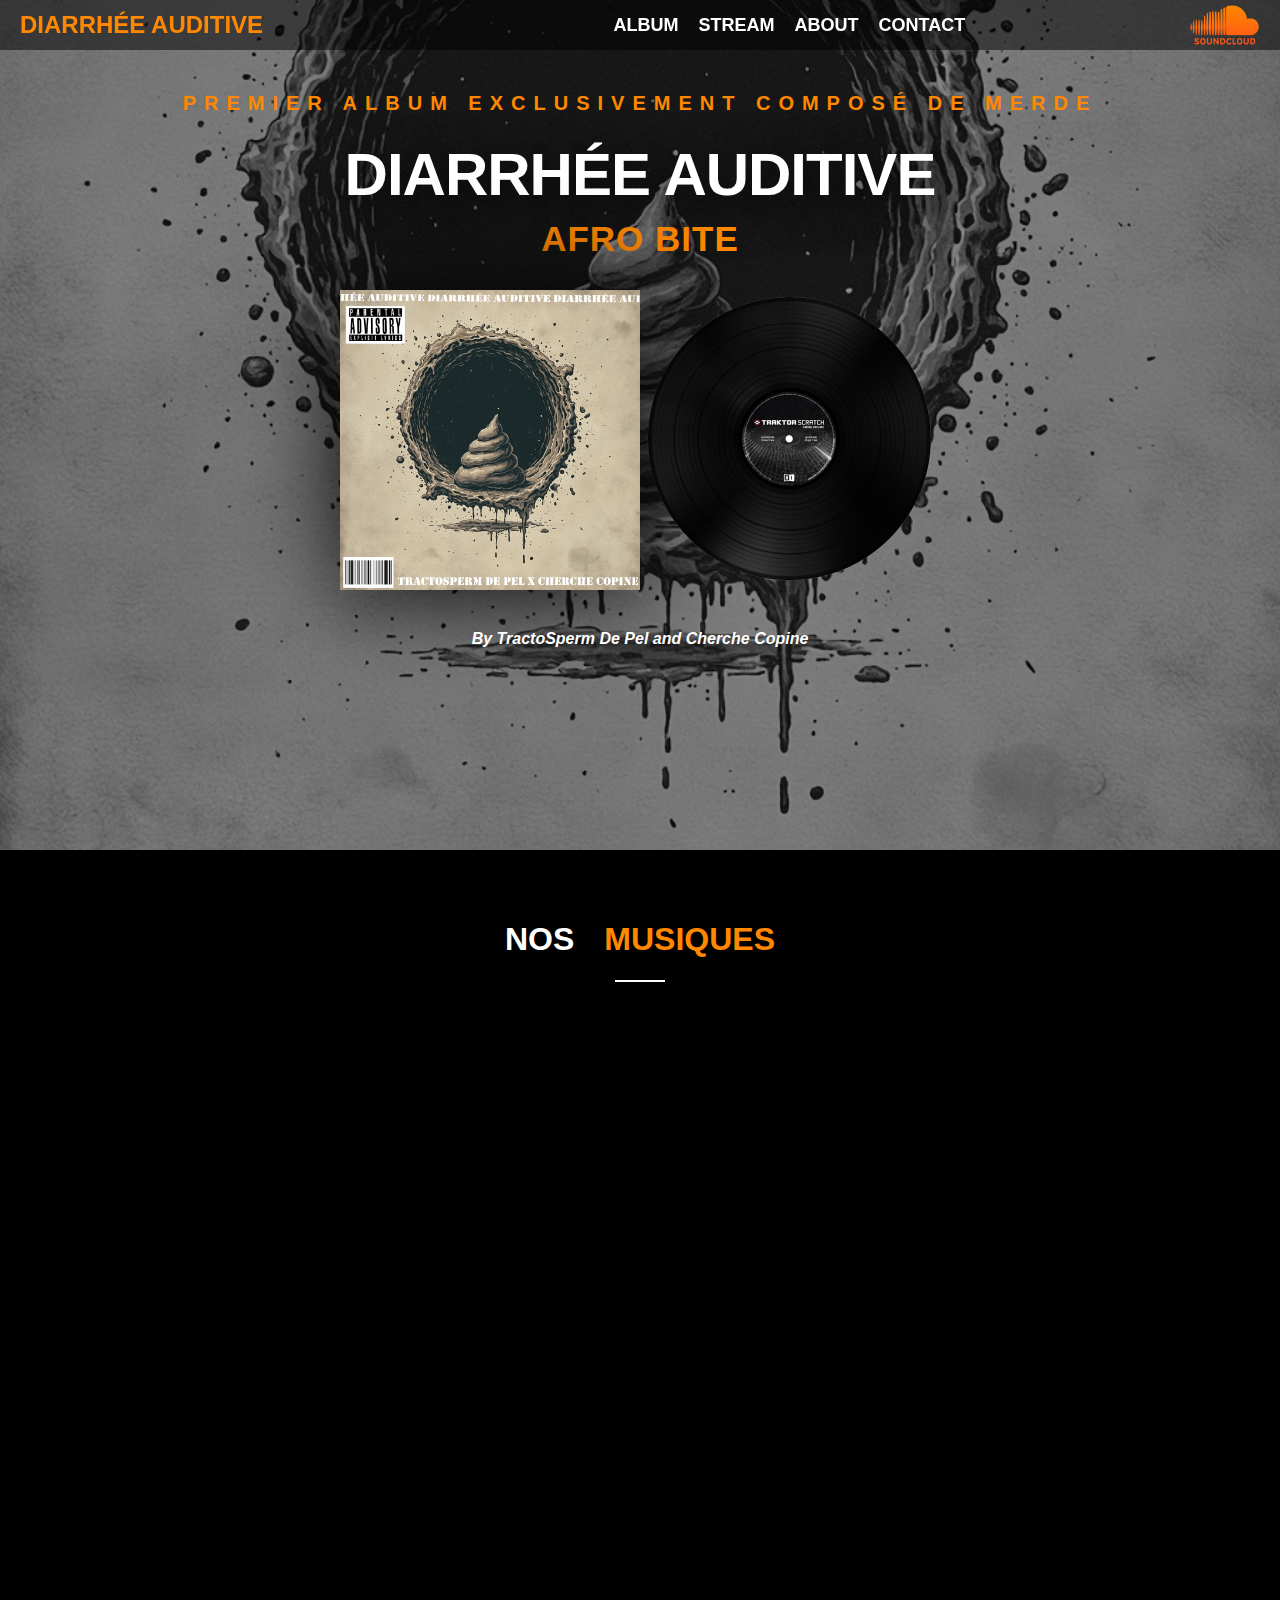
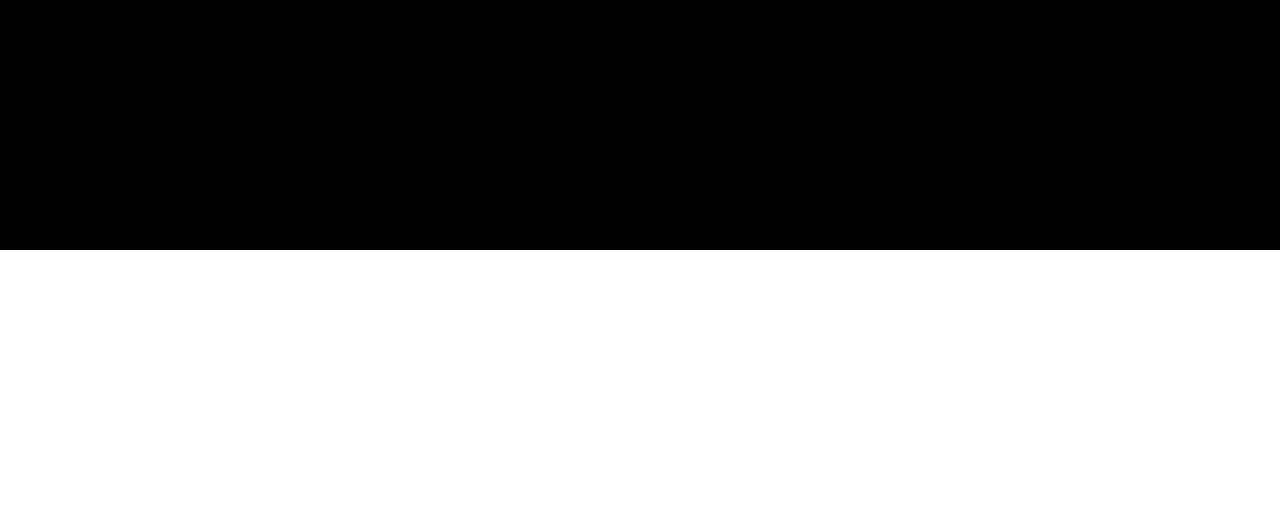
==== index.html @ 7f7ed0e4 "Premier commit" ====
<!DOCTYPE html>
<html lang="fr">
<head>
    <meta charset="UTF-8">
    <meta name="viewport" content="width=device-width, initial-scale=1.0, user-scalable=no">
    <title>Diarrhée Auditive</title>
    <link rel="stylesheet" href="style.css">
</head>
<body>
    <div id="background-container"> <!-- MENU -->
        <div id="support-sujet">
            <div id="top-container">
                <h1 id="title">DIARRHÉE AUDITIVE</h1> 
                <div id="menu-container"> <!-- menu bouton-->>
                    <a href="albumpage/album.html" class="link-menu">
                        <h2 class="menu-title">ALBUM</h2>
                    </a>
                    <a href="streampage/stream.html" class="link-menu">
                        <h2 class="menu-title">STREAM</h2>
                    </a>
                    <a href="aboutpage/about.html" class="link-menu">
                        <h2 class="menu-title">ABOUT</h2>
                    </a>
                    <a href="contactpage/contact.html" class="link-menu">
                        <h2 class="menu-title">CONTACT</h2>
                    </a>
                </div>
                <a href="https://soundcloud.com/nox_blr/sets/album-diarrhee-auditive/s-GoGhpEDgsUj?si=1db0912160c04962ada2b8319a96aca9&utm_source=clipboard&utm_medium=text&utm_campaign=social_sharing" target="_blank" id="soundcloud-link">
                    <img src="image/SoundCloud-Logoorange.png" alt="logo soundcloud" id="soundcloud-logo" >
                </a>
            </div>
        </div>
        <div id="big-title-container"> <!-- MAIN CONTENT --> <!--PREMIERE PARTIE-->
            <h3 id="subtitle-style" class="main-police">PREMIER ALBUM EXCLUSIVEMENT COMPOSÉ DE MERDE</h3>
            <h1 id="main-title-style" class="main-police">DIARRHÉE AUDITIVE</h1>
            <h1 id="music-type-style" class="main-police">AFRO BITE</h1>
        </div>
        <div id="image-container">
            <img src="image/cover.jpg" alt="vinyl" id="image-album-cover">
            <img src="image/Vinyl-PNG-Free-Download.png" alt="vinyl" alt="vinyl" id="vinyle-album-cover">
        </div> 
        <h4 id="by" class="main-police">By TractoSperm De Pel and Cherche Copine</h4>   
    </div>
    <div id="second-part-background"> <!--DEUXIEME PARTIE-->
        <div id="music-list-title">
            <h1 id="nos">NOS</h1>
            <h1 id="musiques">MUSIQUES</h1>
        </div>
        <div id="separateur"></div>
        <div id="music-container">
            <iframe width="100%" height="166" scrolling="no" frameborder="no" allow="autoplay" src="https://w.soundcloud.com/player/?url=https%3A//api.soundcloud.com/tracks/2039611456%3Fsecret_token%3Ds-JQapLzz7ywk&color=%23ff5500&auto_play=false&hide_related=false&show_comments=true&show_user=true&show_reposts=false&show_teaser=true" id="song-embed"></iframe>
            <iframe width="100%" height="166" scrolling="no" frameborder="no" allow="autoplay" src="https://w.soundcloud.com/player/?url=https%3A//api.soundcloud.com/tracks/2039614720%3Fsecret_token%3Ds-yDjEHBNuW1M&color=%23ff5500&auto_play=false&hide_related=false&show_comments=true&show_user=true&show_reposts=false&show_teaser=true" id="song-embed"></iframe>
            <iframe width="100%" height="166" scrolling="no" frameborder="no" allow="autoplay" src="https://w.soundcloud.com/player/?url=https%3A//api.soundcloud.com/tracks/2041405708%3Fsecret_token%3Ds-MADy9KGBsg6&color=%23ff5500&auto_play=false&hide_related=false&show_comments=true&show_user=true&show_reposts=false&show_teaser=true" id="song-embed"></iframe>
            <iframe width="100%" height="166" scrolling="no" frameborder="no" allow="autoplay" src="https://w.soundcloud.com/player/?url=https%3A//api.soundcloud.com/tracks/2041518165%3Fsecret_token%3Ds-SrRmL0BT6oC&color=%23ff5500&auto_play=false&hide_related=false&show_comments=true&show_user=true&show_reposts=false&show_teaser=true" id="song-embed"></iframe>
        </div>
    </div>
    <script src="script.js"></script>
</body>
</html>
---- style.css ----
body {
    height: 100%;
    margin: 0;
    padding: 0;
    overflow-x: hidden;
    
}
.main-police { /* CLASS POLICE SITE */
    font-family: 'Franklin Gothic Medium', 'Arial Narrow', Arial, sans-serif;
    color: white;
}
/*background + filtre sombre*/ 
#background-container {
    position: relative;
    width: 100%;
    height: 850px; 
    display: flex;
    flex-direction: column;
}
#background-container::before { 
    content: '';
    top: 0;
    left: 0;
    right: 0;
    bottom: 0;
    position: absolute;
    background-image: url("image/black\ and\ white.jpg");
    background-size: cover;
    background-position: center 82%;
    z-index: -1;
    filter: brightness(60%);
}
/*top container*/
#top-container {
    position: fixed;
    width: 100%;
    height: 50px;
    background-color: rgba(0, 0, 0, 0.5);
    display: flex;
    align-items: center;
}
/*titre*/
#title {
    width: 100%;
    margin-left: 20px;
    font-family: 'Franklin Gothic Medium', 'Arial Narrow', Arial, sans-serif;
    font-size: x-large;
    color: rgb(255, 136, 0);
}
/*bouton menu top container*/
#menu-container { /*container boutons menu*/
    width: 100%;
    height: 100%;
    display: flex;
}
.link-menu { /* empecher souligne bleu*/
    text-decoration: none;
}
.menu-title { 
    color: white;
    font-family: 'Franklin Gothic Medium', 'Arial Narrow', Arial, sans-serif;
    font-size: large;
    margin-right: 20px;
}
/*bouton-logo soundcloud*/
#soundcloud-logo {
    height: 80%;
    object-fit: contain;
    margin-right: 20px;
    padding-top: 5px;
}
#soundcloud-link {
    height: 100%; 
}
/* PAGE - MAIN CONTENT */
/* PREMIERE PARTIE*/
/*sous-titre, titre, style de musique*/
#big-title-container { 
    margin-top: 100px;
    height: 150px;
    width: 100%;
    display: flex;
    flex-direction: column;
    align-items: center;
    justify-content: center;
}
#subtitle-style {
    font-size: 20px;
    letter-spacing: 8px;
    margin: 0;
    color: rgb(255, 136, 0);
}
#main-title-style {
    font-size: 60px;
    margin: 0;
    margin-top: 25px;
    letter-spacing: -1px;
    text-shadow: 10px 10px 50px black;
    
}
#music-type-style {
    font-size: 35px;
    margin: 0;
    margin-top: 10px;
    letter-spacing: 1px;
    color: rgb(255, 136, 0);
}
/* image cover album */
#image-container {
    width: 100%;
    height: 320px;
    display: flex;
    justify-content: center;
    align-items: center;
    margin-top: 30px;
}
#image-album-cover {
    height: 300px;
    width: 300px;
    margin: 0;
    box-shadow: 0 0 100px black; 
}
#vinyle-album-cover {
    height: 300px;
    width: 300px;
    margin: 0;
    animation: rotate 5s linear infinite; /* détermine le temps de l'animation*/
    z-index: -1;
}
@keyframes rotate { /* animation, point 0 puis rotation en degré, de 0% à 100% comme une échelle de temps*/
    0% {
        transform: rotate(0deg);
    }
    100% {
        transform: rotate(360deg);
    }
}
#by {
    color: white;
    font-style: italic;
    font-size: medium;
    margin: auto;
    margin-top: 30px;
    margin-bottom: 0;
}
/* DEUXIEME PARTIE */
#second-part-background {
    width: 100%;
    height: 1000px;
    background-color: black;
}
#music-list-title {
    display: flex;
    flex-direction: row;
    justify-content: center;
    width: 100%;
    padding-top: 50px;
}
#nos {
    font-size: xx-large;
    font-family: 'Franklin Gothic Medium', 'Arial Narrow', Arial, sans-serif;
    color: white;
    margin-right: 15px
}
#separateur {
    width: 50px;
    height: 2px;
    background-color: white;
    margin: 0 auto;
}
#musiques {
    font-size: xx-large;
    font-family: 'Franklin Gothic Medium', 'Arial Narrow', Arial, sans-serif;
    color: rgb(255, 136, 0);
    margin-left: 15px;
}

#music-container {
    display: flex;
    flex-direction: column;
    align-items: center;
    justify-items: center;
    height: 100%;
    padding: 50px 100px 100px 100px;
}
#song-embed {
    margin-top: 10px;
    margin-bottom: 10px;
}
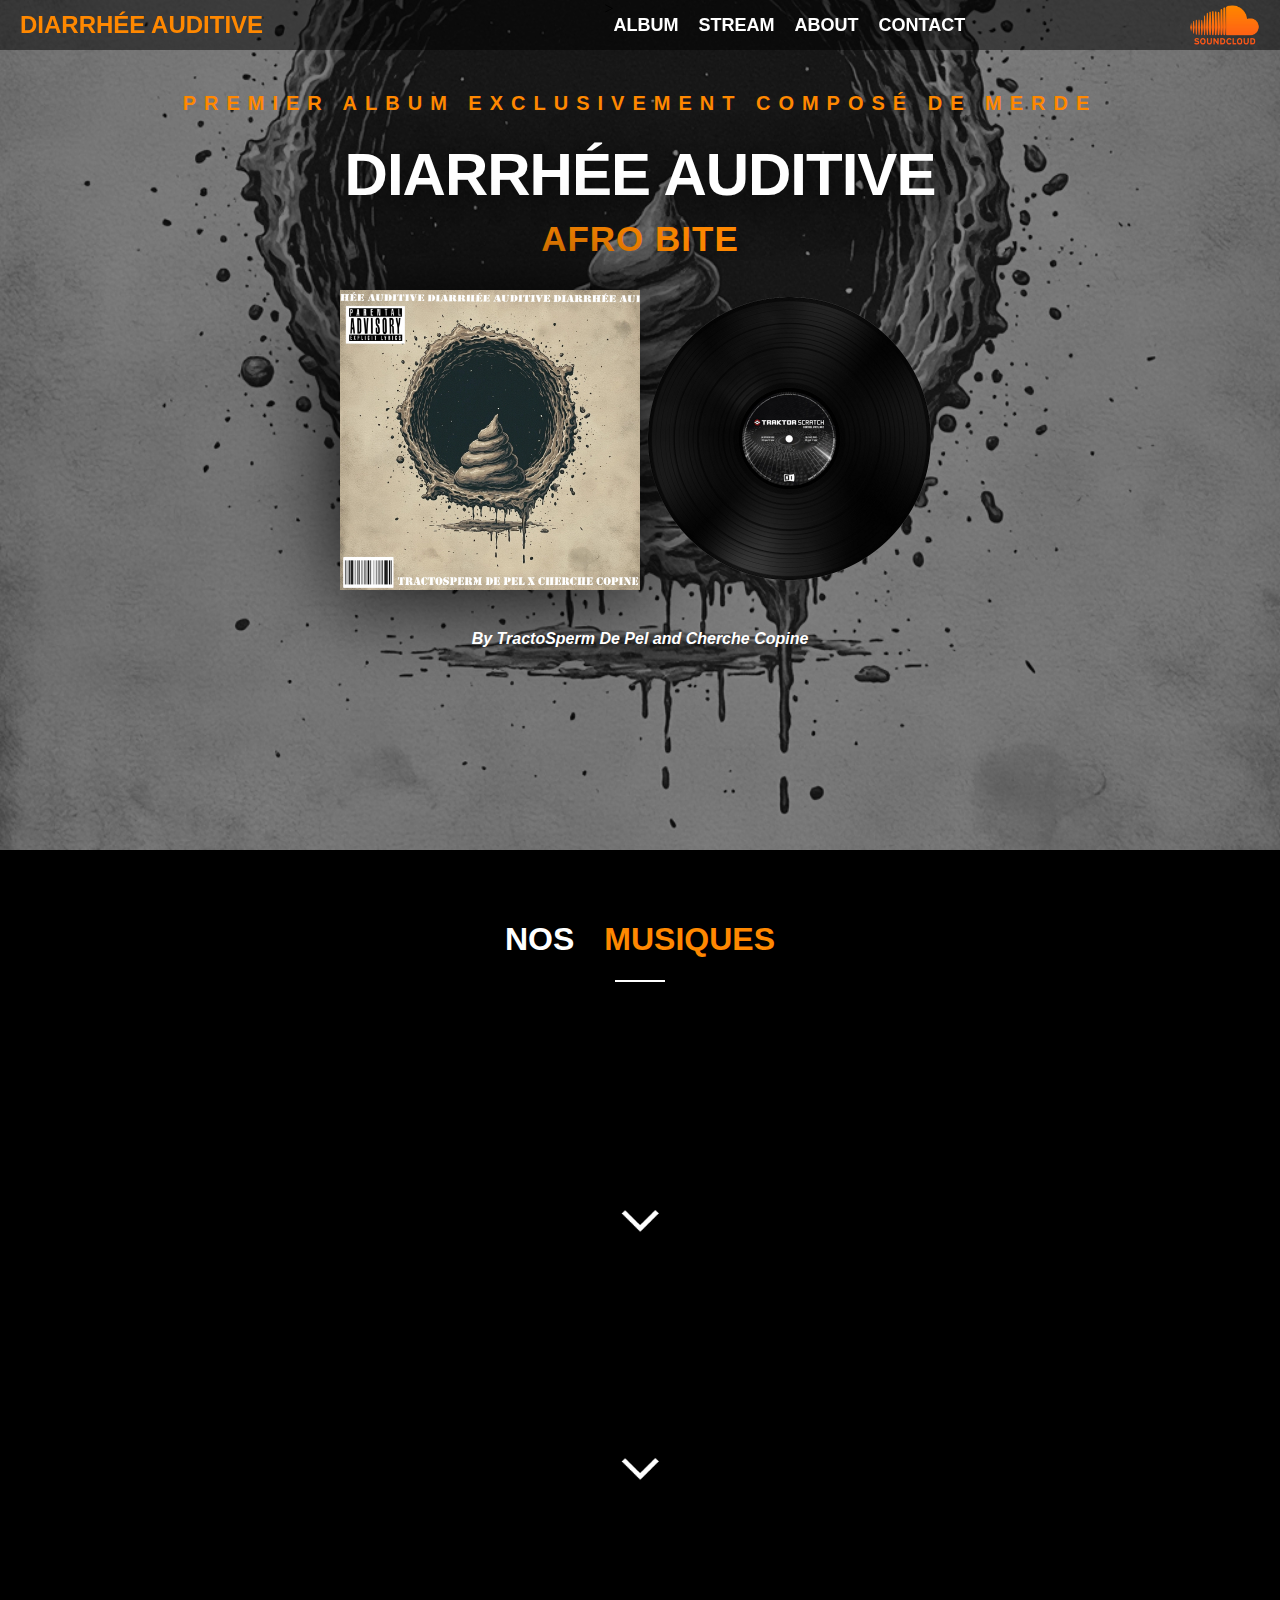
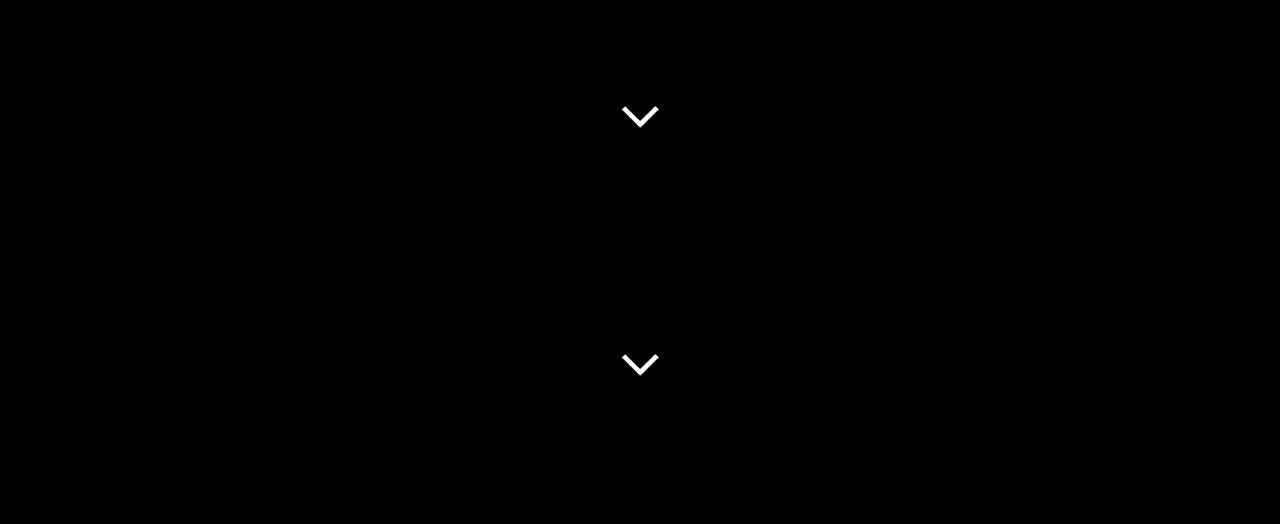
==== commit 093760b9: "Ajout: fleche paroles, animations" ====
--- a/index.html
+++ b/index.html
@@ -48,10 +48,18 @@
         </div>
         <div id="separateur"></div>
         <div id="music-container">
-            <iframe width="100%" height="166" scrolling="no" frameborder="no" allow="autoplay" src="https://w.soundcloud.com/player/?url=https%3A//api.soundcloud.com/tracks/2039611456%3Fsecret_token%3Ds-JQapLzz7ywk&color=%23ff5500&auto_play=false&hide_related=false&show_comments=true&show_user=true&show_reposts=false&show_teaser=true" id="song-embed"></iframe>
-            <iframe width="100%" height="166" scrolling="no" frameborder="no" allow="autoplay" src="https://w.soundcloud.com/player/?url=https%3A//api.soundcloud.com/tracks/2039614720%3Fsecret_token%3Ds-yDjEHBNuW1M&color=%23ff5500&auto_play=false&hide_related=false&show_comments=true&show_user=true&show_reposts=false&show_teaser=true" id="song-embed"></iframe>
-            <iframe width="100%" height="166" scrolling="no" frameborder="no" allow="autoplay" src="https://w.soundcloud.com/player/?url=https%3A//api.soundcloud.com/tracks/2041405708%3Fsecret_token%3Ds-MADy9KGBsg6&color=%23ff5500&auto_play=false&hide_related=false&show_comments=true&show_user=true&show_reposts=false&show_teaser=true" id="song-embed"></iframe>
-            <iframe width="100%" height="166" scrolling="no" frameborder="no" allow="autoplay" src="https://w.soundcloud.com/player/?url=https%3A//api.soundcloud.com/tracks/2041518165%3Fsecret_token%3Ds-SrRmL0BT6oC&color=%23ff5500&auto_play=false&hide_related=false&show_comments=true&show_user=true&show_reposts=false&show_teaser=true" id="song-embed"></iframe>
+            <iframe width="100%" height="166" scrolling="no" frameborder="no" allow="autoplay" src="https://w.soundcloud.com/player/?url=https%3A//api.soundcloud.com/tracks/2039611456%3Fsecret_token%3Ds-JQapLzz7ywk&color=%23ff5500&auto_play=false&hide_related=false&show_comments=true&show_user=true&show_reposts=false&show_teaser=true"></iframe>
+            <img src="image/fleche-blanche-bas.png" alt="fleche" id="fleche-blanche-one">
+            <p id="paroles-musique-one">Lorem ipsum dolor sit amet, consectetur adipisicing elit. Tempora doloribus minima quae corrupti deserunt ullam reiciendis, dolores a saepe nam odio blanditiis, cupiditate minus tenetur asperiores laboriosam error quibusdam! Voluptatem.</p>
+            <iframe width="100%" height="166" scrolling="no" frameborder="no" allow="autoplay" src="https://w.soundcloud.com/player/?url=https%3A//api.soundcloud.com/tracks/2039614720%3Fsecret_token%3Ds-yDjEHBNuW1M&color=%23ff5500&auto_play=false&hide_related=false&show_comments=true&show_user=true&show_reposts=false&show_teaser=true"></iframe>
+            <img src="image/fleche-blanche-bas.png" alt="fleche" id="fleche-blanche-two">
+            <p id="paroles-musique-two">Lorem ipsum dolor sit amet, consectetur adipisicing elit. Tempora doloribus minima quae corrupti deserunt ullam reiciendis, dolores a saepe nam odio blanditiis, cupiditate minus tenetur asperiores laboriosam error quibusdam! Voluptatem.</p>
+            <iframe width="100%" height="166" scrolling="no" frameborder="no" allow="autoplay" src="https://w.soundcloud.com/player/?url=https%3A//api.soundcloud.com/tracks/2041405708%3Fsecret_token%3Ds-MADy9KGBsg6&color=%23ff5500&auto_play=false&hide_related=false&show_comments=true&show_user=true&show_reposts=false&show_teaser=true"></iframe>
+            <img src="image/fleche-blanche-bas.png" alt="fleche" id="fleche-blanche-three">
+            <p id="paroles-musique-three">Lorem ipsum dolor sit amet, consectetur adipisicing elit. Tempora doloribus minima quae corrupti deserunt ullam reiciendis, dolores a saepe nam odio blanditiis, cupiditate minus tenetur asperiores laboriosam error quibusdam! Voluptatem.</p>
+            <iframe width="100%" height="166" scrolling="no" frameborder="no" allow="autoplay" src="https://w.soundcloud.com/player/?url=https%3A//api.soundcloud.com/tracks/2041518165%3Fsecret_token%3Ds-SrRmL0BT6oC&color=%23ff5500&auto_play=false&hide_related=false&show_comments=true&show_user=true&show_reposts=false&show_teaser=true"></iframe>
+            <img src="image/fleche-blanche-bas.png" alt="fleche" id="fleche-blanche-four">
+            <p id="paroles-musique-four">Lorem ipsum dolor sit amet, consectetur adipisicing elit. Tempora doloribus minima quae corrupti deserunt ullam reiciendis, dolores a saepe nam odio blanditiis, cupiditate minus tenetur asperiores laboriosam error quibusdam! Voluptatem.</p>
         </div>
     </div>
     <script src="script.js"></script>
--- a/style.css
+++ b/style.css
@@ -146,7 +146,7 @@
 /* DEUXIEME PARTIE */
 #second-part-background {
     width: 100%;
-    height: 1000px;
+    height: 100%;
     background-color: black;
 }
 #music-list-title {
@@ -183,7 +183,61 @@
     height: 100%;
     padding: 50px 100px 100px 100px;
 }
-#song-embed {
-    margin-top: 10px;
-    margin-bottom: 10px;
-}
+/* Fleches + paroles (js)*/
+/*1*/
+#fleche-blanche-one {
+    width: 50px;
+    height: 50px;
+    cursor: pointer;
+}
+#paroles-musique-one{
+    max-height: 0;
+    overflow: hidden;
+    background-color: blue;
+}
+#paroles-musique-one.visible {
+    max-height: 100px;
+}
+/*2*/
+#fleche-blanche-two {
+    width: 50px;
+    height: 50px;
+    cursor: pointer;
+}
+#paroles-musique-two{
+    max-height: 0;
+    overflow: hidden;
+    background-color: blue;
+}
+#paroles-musique-two.visible {
+    max-height: 100px;
+}
+/*3*/
+#fleche-blanche-three {
+    width: 50px;
+    height: 50px;
+    cursor: pointer;
+}
+#paroles-musique-three{
+    max-height: 0;
+    overflow: hidden;
+    background-color: blue;
+}
+#paroles-musique-three.visible {
+    max-height: 100px;
+}
+/*4*/
+#fleche-blanche-four {
+    width: 50px;
+    height: 50px;
+    cursor: pointer;
+}
+#paroles-musique-four{
+    max-height: 0;
+    overflow: hidden;
+    background-color: blue;
+}
+#paroles-musique-four.visible {
+    max-height: 100px;
+}
+
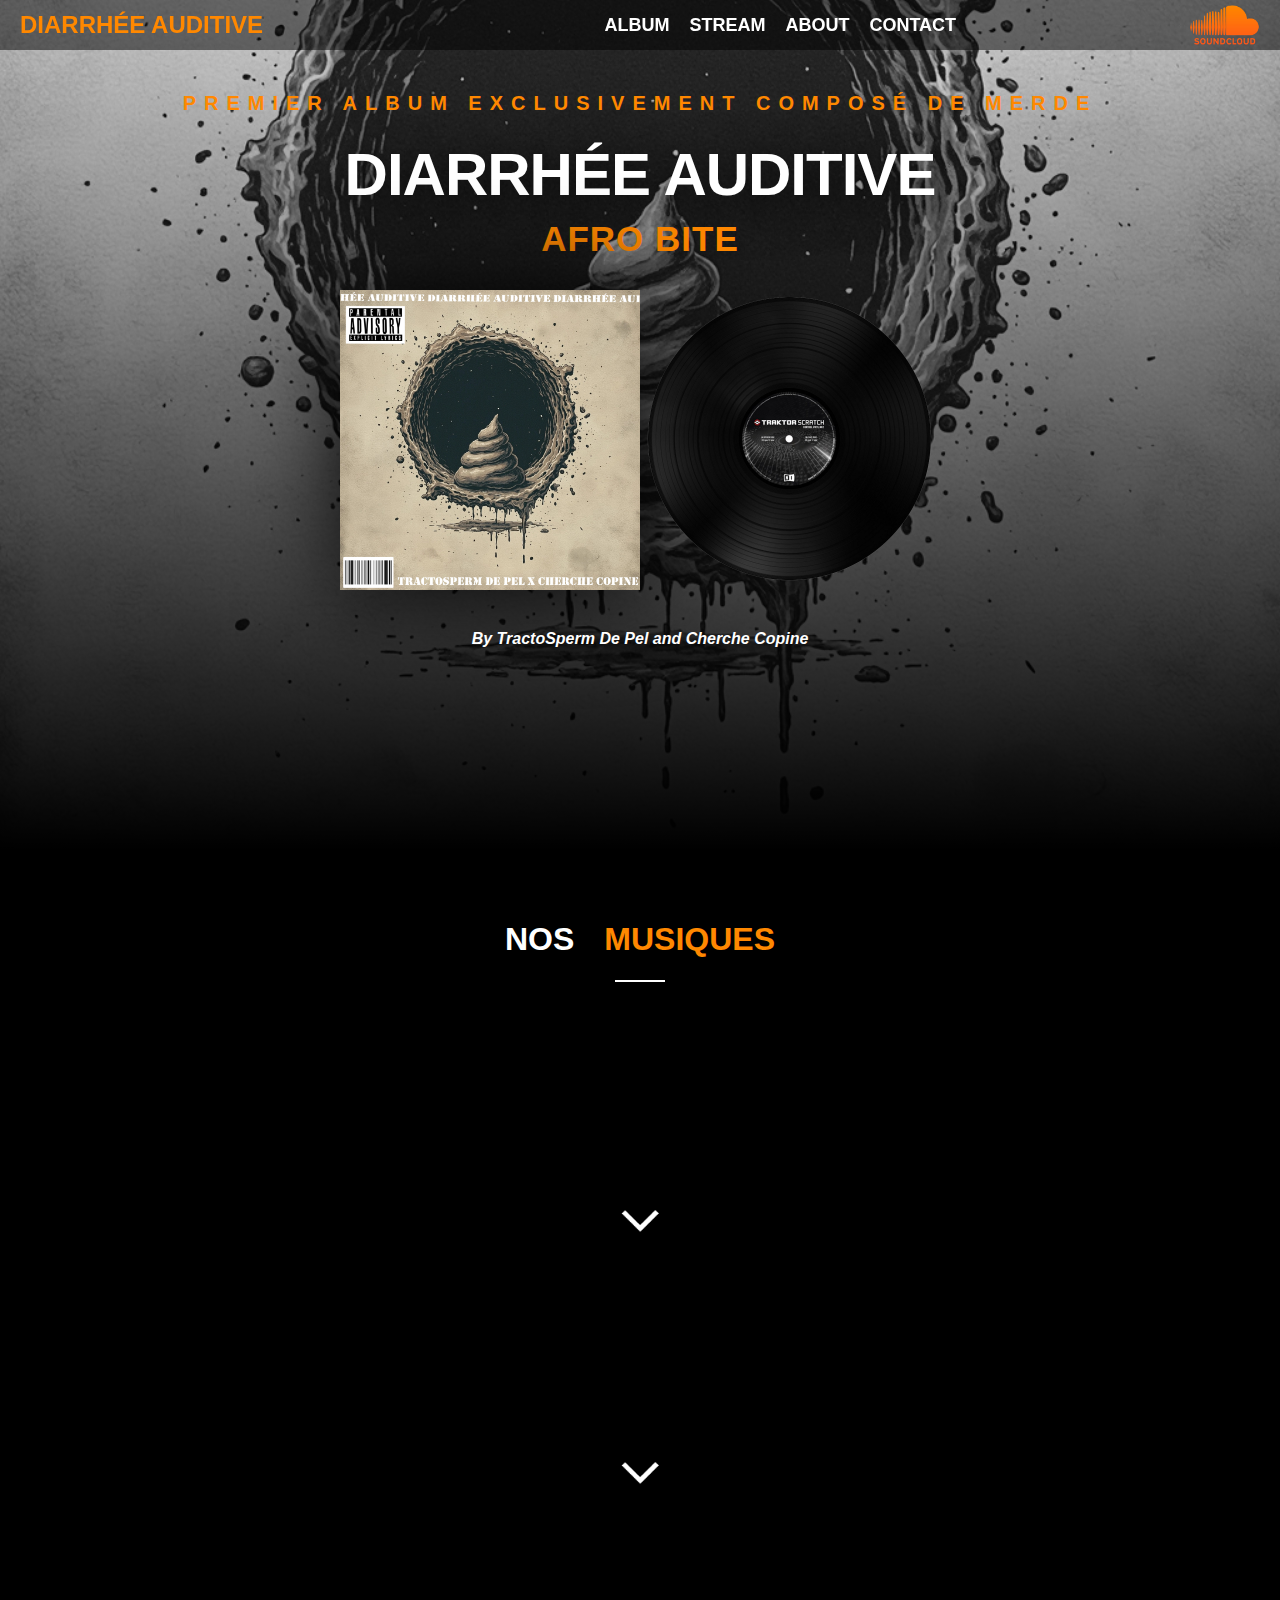
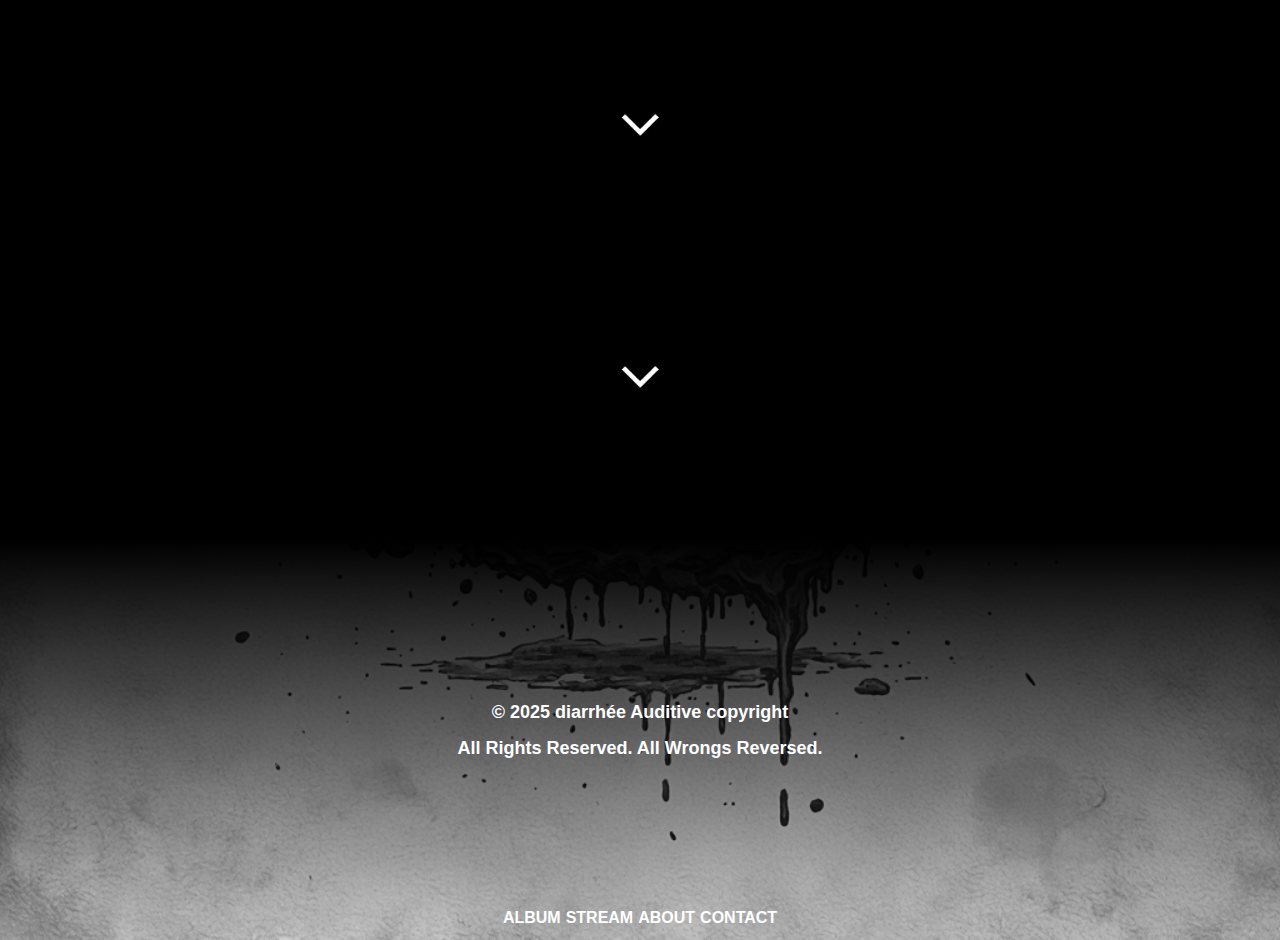
==== commit a73c14a6: "main page release" ====
--- a/index.html
+++ b/index.html
@@ -8,10 +8,9 @@
 </head>
 <body>
     <div id="background-container"> <!-- MENU -->
-        <div id="support-sujet">
             <div id="top-container">
                 <h1 id="title">DIARRHÉE AUDITIVE</h1> 
-                <div id="menu-container"> <!-- menu bouton-->>
+                <div id="menu-container"> <!-- menu bouton-->
                     <a href="albumpage/album.html" class="link-menu">
                         <h2 class="menu-title">ALBUM</h2>
                     </a>
@@ -29,7 +28,6 @@
                     <img src="image/SoundCloud-Logoorange.png" alt="logo soundcloud" id="soundcloud-logo" >
                 </a>
             </div>
-        </div>
         <div id="big-title-container"> <!-- MAIN CONTENT --> <!--PREMIERE PARTIE-->
             <h3 id="subtitle-style" class="main-police">PREMIER ALBUM EXCLUSIVEMENT COMPOSÉ DE MERDE</h3>
             <h1 id="main-title-style" class="main-police">DIARRHÉE AUDITIVE</h1>
@@ -50,16 +48,205 @@
         <div id="music-container">
             <iframe width="100%" height="166" scrolling="no" frameborder="no" allow="autoplay" src="https://w.soundcloud.com/player/?url=https%3A//api.soundcloud.com/tracks/2039611456%3Fsecret_token%3Ds-JQapLzz7ywk&color=%23ff5500&auto_play=false&hide_related=false&show_comments=true&show_user=true&show_reposts=false&show_teaser=true"></iframe>
             <img src="image/fleche-blanche-bas.png" alt="fleche" id="fleche-blanche-one">
-            <p id="paroles-musique-one">Lorem ipsum dolor sit amet, consectetur adipisicing elit. Tempora doloribus minima quae corrupti deserunt ullam reiciendis, dolores a saepe nam odio blanditiis, cupiditate minus tenetur asperiores laboriosam error quibusdam! Voluptatem.</p>
+            <p id="paroles-musique-one">Ecoute bien ça :<br>
+
+                J'te prends, j'te montre et t'as qu'à suivre<br>
+                J'espère que t'as bien compris mon Titou<br>
+                Tu vas rien voir arriver et tu vas tout te prendre dans le nez<br>
+                On est là pour s'amuser mon kouakoubébou<br>
+                
+                Tout est pour moi ! Tout est pour mouaaaaaa<br>
+                Nonnn ! Tout est pour toi, c'est moi qui décide<br> 
+                je te earthquake le tortencule mais t'as du ping donc tu peux même pas me Stream<br> 
+                caca caca caca caca<br>
+                
+                Azi T'es qu'un jouet tu es mon délire<br> 
+                Emboite moi le pétou comme dans tétris<br>
+                et lèche la cuvette qui est pleine d'épice,<br>
+                Gucci Zgueg, Elle aime mon Gucci zgueg<br> 
+                
+                Faire n'oubliez pas les paroles c'est bien,<br>
+                mais lécher le baltrou de nicolas arone ce chien,<br>
+                je suis là pour m'amuser c'est juste un détail,<br>
+                gobe moi l'orteil comme du bétail<br>
+                
+                Tout est pour moi ! Tout est pour mouaaaaaa<br>
+                Nonnn ! Tout est pour toi, c'est moi qui décide <br>
+                je te earthquake le Tortencule mais t'as du ping donc tu peux même pas me Stream<br> 
+                caca caca caca caca<br>
+                
+                Batiste j'ai faim, nourri moi de ton lait<br> 
+                Cherche copine fort en TFT<br> 
+                utilise tes deux mains pour me branler <br>
+                Mon gros zgueg dans ta bouche pour te clacher <br>
+                glop glop<br> 
+                
+                zero rêves tu me lustre bien le glaive<br>
+                abasourdi tu bois mon pipi <br>
+                Tu vois Batistou j'allais pas mentir <br>
+                Je t'avais dit de m'obéir <br>
+                T'as un tout p'tit Zgueg (prout prout prout prout)<br>
+                
+                Tout est pour moi ! Tout est pour mouaaaaaa<br>
+                Nonnn ! Tout est pour toi, c'est moi qui décide <br>
+                je te earthquake le Tortencule mais t'as du ping donc tu peux même pas me Stream <br>
+                caca caca caca caca<br></p>
             <iframe width="100%" height="166" scrolling="no" frameborder="no" allow="autoplay" src="https://w.soundcloud.com/player/?url=https%3A//api.soundcloud.com/tracks/2039614720%3Fsecret_token%3Ds-yDjEHBNuW1M&color=%23ff5500&auto_play=false&hide_related=false&show_comments=true&show_user=true&show_reposts=false&show_teaser=true"></iframe>
             <img src="image/fleche-blanche-bas.png" alt="fleche" id="fleche-blanche-two">
-            <p id="paroles-musique-two">Lorem ipsum dolor sit amet, consectetur adipisicing elit. Tempora doloribus minima quae corrupti deserunt ullam reiciendis, dolores a saepe nam odio blanditiis, cupiditate minus tenetur asperiores laboriosam error quibusdam! Voluptatem.</p>
+            <p id="paroles-musique-two">
+                ça y est, tu es prêt ? 
+                
+                
+                vas y nico lance toi <br>
+                t'as bien compris ça mon baka<br>
+                si t'y arrive j'mangerai ton caca<br>
+                ouvre moi la porte j'te mettrai mon gros doigtttttt<br>
+                
+                
+                
+                j'espère nico que t'as bien compris<br>
+                te hype quatre jours pour un jeu ça c'est ta vie <br>
+                Toutes tes pensées te ramènent au fion <br>
+                une seule question ? quoi de plus drole que le caca <br>
+                
+                
+                
+                Merci nicofade mon bebou<br>
+                Avec ton aide je lui percerai un trou <br>
+                J'ai un ticket sur ta daronne <br>
+                Regarde bien tout ce que je lui donne <br>
+                
+                
+                
+                Tous les deux seuls dans la montagne <br>
+                banddeur de taureau sale chacal,<br>
+                turbine a me-sper dans ton baltrou <br>
+                ça carry les petits coups de mous<br>
+                
+                
+                j'espère nico que t'as bien compris<br>
+                te hype quatre jours pour un jeu ça c'est ta vie <br>
+                Toutes tes pensées te ramènent au fion <br>
+                une seule question ? quoi de plus drole que le caca<br>
+                
+                
+                
+                Désolé Sam on est pas cinq<br>
+                Abandonné j'lance en TFT avec mon titou <br>
+                Travail d'équipe avec son pétou <br>
+                pendant que je lui caresse son bout<br>
+                
+                
+                
+                nicolas arone arrête de courir <br>
+                continue à fuir je vais te punir <br>
+                no homo tu sais déjà tout<br>
+                sortir le gode mimi et t'le mettre dans le trou<br>
+                
+                
+                j'espère nico que t'as bien compris<br>
+                te hype quatre jours pour un jeu ça c'est ta vie <br>
+                Toutes tes pensées te ramènent au fion <br>
+                une seule question ? quoi de plus drole que le caca <br>
+                
+                
+                
+                Toujours au block à la fac tu l'exiges,<br>
+                mais moi je préfèrerai te tenir la tige <br>
+                Dans cet endroit plein de troubadours<br>
+                des creeper là dedans il y en as tous les jours <br>
+                
+                Mon petit nicolas arone,<br>
+                Duralex sed lex tu connais la chanson <br>
+                Je vais sortir le latex et t'en mettre plein le fionnnnnnnnnn <br>
+                caca caca caca caca caca <br></p>
             <iframe width="100%" height="166" scrolling="no" frameborder="no" allow="autoplay" src="https://w.soundcloud.com/player/?url=https%3A//api.soundcloud.com/tracks/2041405708%3Fsecret_token%3Ds-MADy9KGBsg6&color=%23ff5500&auto_play=false&hide_related=false&show_comments=true&show_user=true&show_reposts=false&show_teaser=true"></iframe>
             <img src="image/fleche-blanche-bas.png" alt="fleche" id="fleche-blanche-three">
             <p id="paroles-musique-three">Lorem ipsum dolor sit amet, consectetur adipisicing elit. Tempora doloribus minima quae corrupti deserunt ullam reiciendis, dolores a saepe nam odio blanditiis, cupiditate minus tenetur asperiores laboriosam error quibusdam! Voluptatem.</p>
             <iframe width="100%" height="166" scrolling="no" frameborder="no" allow="autoplay" src="https://w.soundcloud.com/player/?url=https%3A//api.soundcloud.com/tracks/2041518165%3Fsecret_token%3Ds-SrRmL0BT6oC&color=%23ff5500&auto_play=false&hide_related=false&show_comments=true&show_user=true&show_reposts=false&show_teaser=true"></iframe>
             <img src="image/fleche-blanche-bas.png" alt="fleche" id="fleche-blanche-four">
-            <p id="paroles-musique-four">Lorem ipsum dolor sit amet, consectetur adipisicing elit. Tempora doloribus minima quae corrupti deserunt ullam reiciendis, dolores a saepe nam odio blanditiis, cupiditate minus tenetur asperiores laboriosam error quibusdam! Voluptatem.</p>
+            <p id="paroles-musique-four">
+                T'es prêt mon loulou ?<br>
+                Titouan… un homme ? peut-être pas<br>
+                
+                
+                
+                Titou t'es nul à chier c'est indéniable, <br>
+                La diarrhée dans les chiottes, c'est pas palpable, <br>
+                Mes condoléances je sais que tu es frêle <br>
+                Ouais tu sais elle est morte ADèLE… Mais quand j'ai ouvert mon frigo……<br>
+                MOZARELLAAAAAA !!!!!!!!<br>
+                
+                
+                Motivation dans les cartons,<br>
+                Seule solution te lécher les tétton,<br>
+                Plaisir coupable avoueeeeee <br>
+                Tu te secoue sur Hatsouné Mikou <br>
+                Caca caca caca <br>
+                
+                
+                ARKOSE c'est ta deuxième maison <br>
+                comme quoi c'est mieux que de dormir sous les ponts<br>
+                Tu grimpes, tu veux toucher le ciel <br>
+                tu glisses sur ton caca c'est un rituel, <br>
+                A chaque prise ton baltrou qui dérape, <br>
+                Un geyser de diarrhée qui s'échappe<br>
+                
+                
+                Toulouse la ville maudite,<br>
+                débloque le vélib et reprend ta visite <br>
+                Fontenay le Comte ta maison de centre afrique<br>
+                Toujours dans ton cœur ta ville t'appelle<br>
+                Avant de partir met un rappel : "NICO LE CHIEN TE DOIT 12 BALLES"<br>
+                
+                
+                Motivation dans les cartons,<br>
+                Seule solution te lécher les tétton,<br>
+                Plaisir coupable avoueeeeee <br>
+                Tu te secoue sur Hatsouné Mikou <br>
+                Caca caca caca <br>
+                
+                
+                Kendo niveau européen <br>
+                Sport de zinzin mais tu te crois où ? <br>
+                Tu te tapes dessus avec un bambou<br>
+                Te blesses pas mon kouakoubébou<br>
+                3 heures d'échauffement pour être sur le le coup<br>
+                caca caca caca caca <br>
+                
+                
+                travail à la fac mais JAMAIS VU <br>
+                Mais tu en as pas ras le cul ? <br>
+                Tu préfère te doigter le OZOU <br>
+                Moi mon avis diverge sur toiiii !!<br>
+                TOI TOI TOIIIII ! J'PREFERE TOIIIIIII !!!!! <br>
+                
+                
+                Motivation dans les cartons<br>
+                Seule solution te lécher les tétton<br>
+                Plaisir coupable avoueeeeee <br>
+                Tu te secoue sur Hatsouné Mikou <br>
+                Caca caca caca caca caca caca caca caca caca caca caca caca caca Et vas y rachète toi un compte Minecraft<br></p>
+        </div>
+    </div>
+    <div id="bottom-part">
+        <div id="bottom-copyright-position">
+            <h1 class="copyright">© 2025 diarrhée Auditive copyright</h1>
+            <h2 class="copyright">All Rights Reserved. All Wrongs Reversed.</h2>
+        </div>
+        <div id="bottom-menu-container">
+            <a href="albumpage/album.html" class="link-menu">
+                <h2 class="bottom-menu-style">ALBUM</h2>
+            </a>
+            <a href="streampage/stream.html" class="link-menu">
+                <h2 class="bottom-menu-style">STREAM</h2>
+            </a>   
+            <a href="aboutpage/about.html" class="link-menu">
+                <h2 class="bottom-menu-style">ABOUT</h2>
+            </a>
+            <a href="contactpage/contact.html" class="link-menu">
+                <h2 class="bottom-menu-style">CONTACT</h2>
+            </a>     
         </div>
     </div>
     <script src="script.js"></script>
--- a/style.css
+++ b/style.css
@@ -3,7 +3,11 @@
     margin: 0;
     padding: 0;
     overflow-x: hidden;
-    
+}
+@media (max-width: 600px) {
+    body {
+        display: none; /* Cache tout le contenu du body */
+    }
 }
 .main-police { /* CLASS POLICE SITE */
     font-family: 'Franklin Gothic Medium', 'Arial Narrow', Arial, sans-serif;
@@ -16,19 +20,11 @@
     height: 850px; 
     display: flex;
     flex-direction: column;
-}
-#background-container::before { 
-    content: '';
-    top: 0;
-    left: 0;
-    right: 0;
-    bottom: 0;
-    position: absolute;
-    background-image: url("image/black\ and\ white.jpg");
+    background: linear-gradient(to top, rgba(0, 0, 0, 1), transparent), url("image/black\ and\ white.jpg");
+    background-position: center;
+    background-repeat: no-repeat;
     background-size: cover;
     background-position: center 82%;
-    z-index: -1;
-    filter: brightness(60%);
 }
 /*top container*/
 #top-container {
@@ -38,6 +34,7 @@
     background-color: rgba(0, 0, 0, 0.5);
     display: flex;
     align-items: center;
+    z-index: 1;
 }
 /*titre*/
 #title {
@@ -61,6 +58,10 @@
     font-family: 'Franklin Gothic Medium', 'Arial Narrow', Arial, sans-serif;
     font-size: large;
     margin-right: 20px;
+}
+.menu-title:hover {
+    transform: scale(1.1);
+    transition: 0.5s;
 }
 /*bouton-logo soundcloud*/
 #soundcloud-logo {
@@ -125,7 +126,6 @@
     width: 300px;
     margin: 0;
     animation: rotate 5s linear infinite; /* détermine le temps de l'animation*/
-    z-index: -1;
 }
 @keyframes rotate { /* animation, point 0 puis rotation en degré, de 0% à 100% comme une échelle de temps*/
     0% {
@@ -148,6 +148,8 @@
     width: 100%;
     height: 100%;
     background-color: black;
+    filter: ;
+    
 }
 #music-list-title {
     display: flex;
@@ -190,38 +192,60 @@
     height: 50px;
     cursor: pointer;
 }
+#fleche-blanche-one:hover { /*animation fleche*/
+    transform: scale(1.1);
+    transition: 0.5s;
+}
 #paroles-musique-one{
     max-height: 0;
     overflow: hidden;
-    background-color: blue;
+    color: white;
+    font-family: 'Franklin Gothic Medium', 'Arial Narrow', Arial, sans-serif;
+    font-size: large;
+    text-align: center;
 }
 #paroles-musique-one.visible {
-    max-height: 100px;
+    max-height: 100%;
 }
 /*2*/
 #fleche-blanche-two {
     width: 50px;
     height: 50px;
     cursor: pointer;
+}
+#fleche-blanche-two:hover { /*animation fleche*/
+    transform: scale(1.1);
+    transition: 0.5s;
 }
 #paroles-musique-two{
     max-height: 0;
     overflow: hidden;
-    background-color: blue;
+    color: white;
+    font-family: 'Franklin Gothic Medium', 'Arial Narrow', Arial, sans-serif;
+    font-size: large;
+    text-align: center;
 }
 #paroles-musique-two.visible {
-    max-height: 100px;
+    max-height: 100%;
 }
 /*3*/
 #fleche-blanche-three {
     width: 50px;
     height: 50px;
     cursor: pointer;
+    
+}
+#fleche-blanche-three:hover { /*animation fleche*/
+    transform: scale(1.1);
+    transition: 0.5s;
 }
 #paroles-musique-three{
     max-height: 0;
     overflow: hidden;
-    background-color: blue;
+    color: white;
+    font-family: 'Franklin Gothic Medium', 'Arial Narrow', Arial, sans-serif;
+    font-size: large;
+    text-align: center;
 }
 #paroles-musique-three.visible {
     max-height: 100px;
@@ -231,13 +255,56 @@
     width: 50px;
     height: 50px;
     cursor: pointer;
+}
+#fleche-blanche-four:hover { /*animation fleche*/
+    transform: scale(1.1);
+    transition: 0.5s;
 }
 #paroles-musique-four{
     max-height: 0;
     overflow: hidden;
-    background-color: blue;
+    color: white;
+    font-family: 'Franklin Gothic Medium', 'Arial Narrow', Arial, sans-serif;
+    font-size: large;
+    text-align: center;
 }
 #paroles-musique-four.visible {
-    max-height: 100px;
-}
-
+    max-height: 100%;
+}
+/*BOTTOM PART*/
+#bottom-part {
+    width: 100%;
+    height: 400px; 
+    display: flex;
+    flex-direction: column;
+    justify-content: center;
+    background: linear-gradient(to bottom, rgba(0, 0, 0, 1), transparent), url("image/black\ and\ white.jpg") center/cover no-repeat;
+    background-position: center 100%;
+}   
+.copyright {
+    font-family: 'Franklin Gothic Medium', 'Arial Narrow', Arial, sans-serif;
+    font-size: large;
+    color: white;
+    text-align: center;
+}
+#bottom-copyright-position {
+    margin-top: 150px;
+}
+/* bottom container links*/
+#bottom-menu-container {
+    display: flex;
+    width: 100%;
+    justify-content: center;
+    margin-top: auto;
+}
+.bottom-menu-style {
+    font-family: 'Franklin Gothic Medium', 'Arial Narrow', Arial, sans-serif;
+    color: white;
+    margin-left: 2.5px;
+    margin-right: 2.5px;
+    font-size: medium;  
+}
+.bottom-menu-style:hover {
+    transform: scale(1.1);
+    transition: 0.5s;
+}